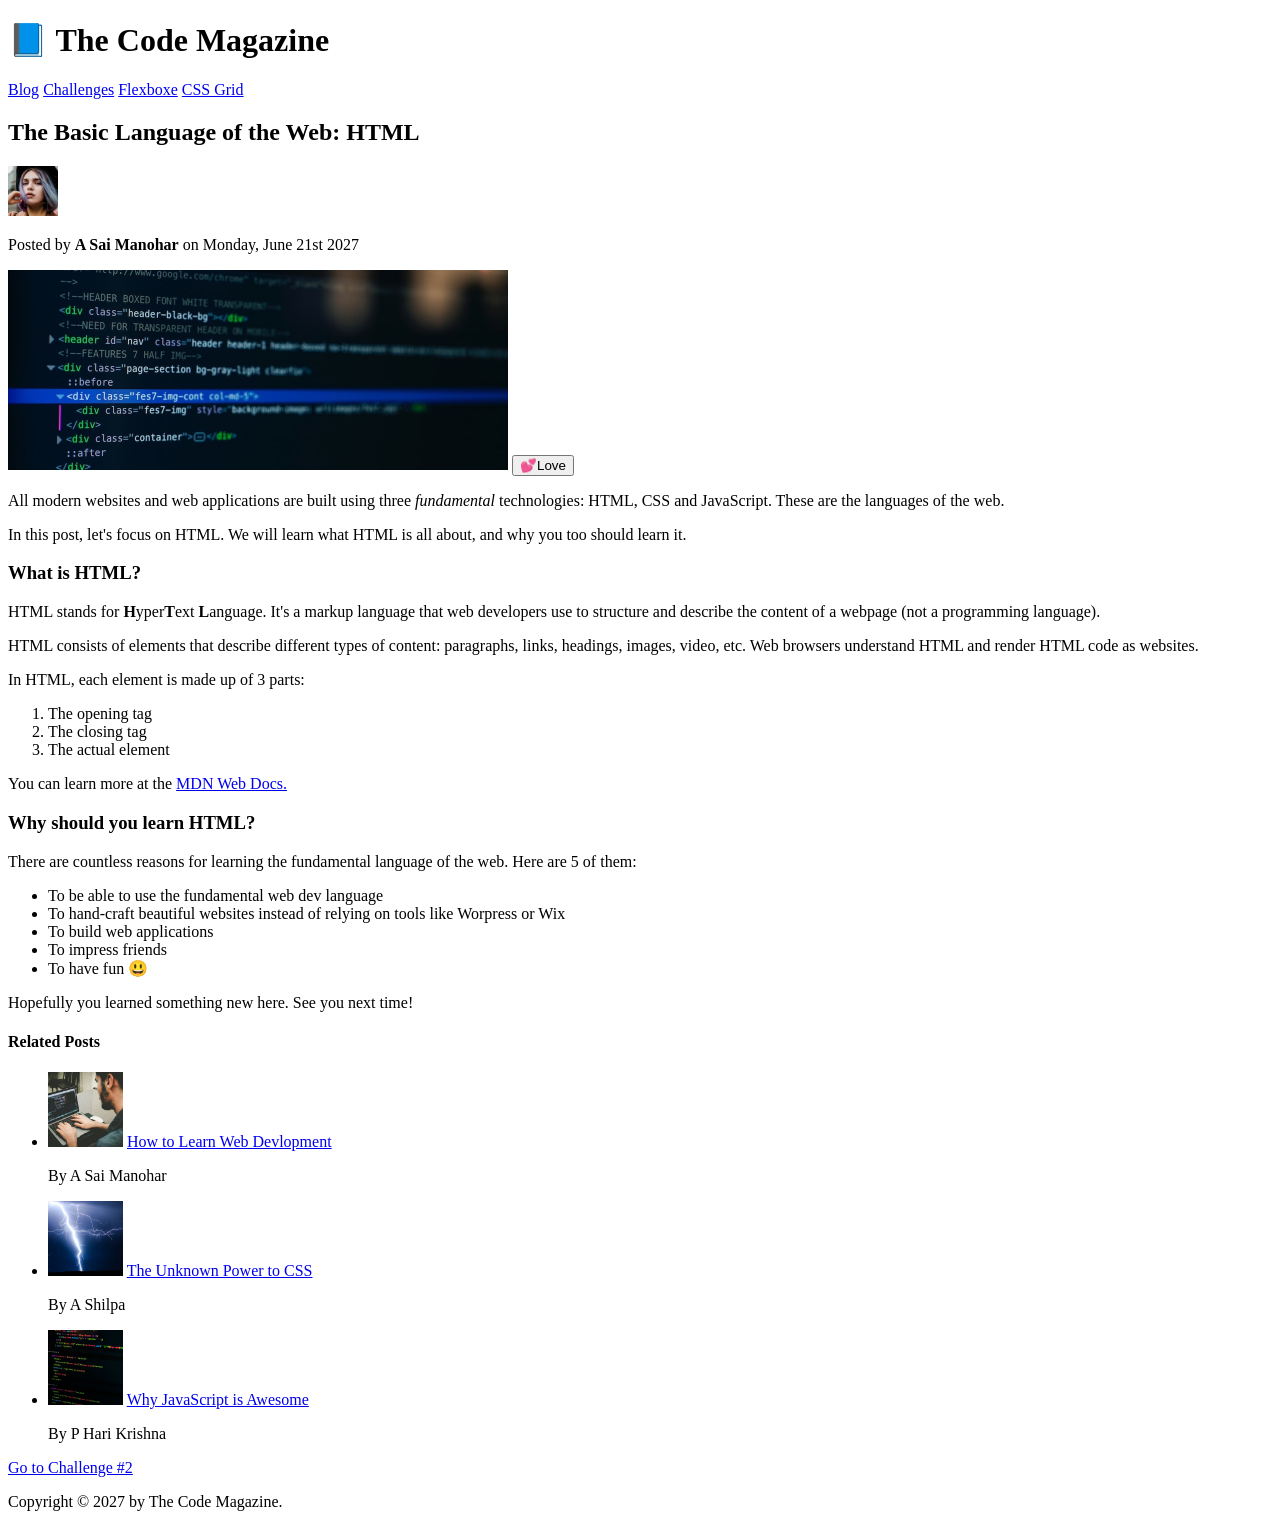
==== index.html @ 6d42a4a9 "Initial commit" ====
<!doctype html>
<html lang="en">
  <head>
    <meta charset="UTF-8" />
    <meta name="viewport" content="width=device-width, initial-scale=1.0" />
    <title>The Basic Language of the Web: HTML</title>
    <link href="style.css" rel="stylesheet" />
  </head>
  <body>
    <!--
    <h1>The Basic Language of the Web:HTML</h1>
    <h2>The Basic Language of the Web:HTML</h2>
    <h3>The Basic Language of the Web:HTML</h3>
    <h4>The Basic Language of the Web:HTML</h4>
    <h5>The Basic Language of the Web:HTML</h5>
    <h6>The Basic Language of the Web:HTML</h6> 
    -->
    <div class="container">
      <header class="main-header">
        <h1>📘 The Code Magazine</h1>
        <nav>
          <a href="blog.html">Blog</a>
          <a href="#">Challenges</a>
          <a href="#">Flexboxe</a>
          <a href="#">CSS Grid</a>
        </nav>
      </header>

      <article>
        <header class="post-header">
          <h2>The Basic Language of the Web: HTML</h2>
          <img
            src="img/laura-jones.jpg"
            alt="A Picture of A Sai Manohar"
            width="50"
            height="50"
          />
          <p id="author">
            Posted by <strong>A Sai Manohar</strong> on Monday, June 21st 2027
          </p>
          <img
            src="img/post-img.jpg"
            alt="HTML code on a Screen"
            width="500"
            height="200"
            class="post-img"
          />
          <button>💕Love</button>
        </header>
        <p>
          All modern websites and web applications are built using three
          <em>fundamental</em>
          technologies: HTML, CSS and JavaScript. These are the languages of the
          web.
        </p>

        <p>
          In this post, let's focus on HTML. We will learn what HTML is all
          about, and why you too should learn it.
        </p>

        <h3>What is HTML?</h3>
        <p>
          HTML stands for <strong>H</strong>yper<strong>T</strong>ext
          <strong>L</strong>anguage. It's a markup language that web developers
          use to structure and describe the content of a webpage (not a
          programming language).
        </p>

        <p>
          HTML consists of elements that describe different types of content:
          paragraphs, links, headings, images, video, etc. Web browsers
          understand HTML and render HTML code as websites.
        </p>

        <p>In HTML, each element is made up of 3 parts:</p>
        <ol>
          <li class="first-li">The opening tag</li>
          <li>The closing tag</li>
          <li>The actual element</li>
        </ol>
        <p>
          You can learn more at the
          <a
            href="https://developer.mozilla.org/en-US/docs/Web/HTML"
            target="_blank"
            >MDN Web Docs.</a
          >
        </p>

        <h3>Why should you learn HTML?</h3>
        <p>
          There are countless reasons for learning the fundamental language of
          the web. Here are 5 of them:
        </p>

        <ul>
          <li class="first-li">
            To be able to use the fundamental web dev language
          </li>
          <li>
            To hand-craft beautiful websites instead of relying on tools like
            Worpress or Wix
          </li>
          <li>To build web applications</li>
          <li>To impress friends</li>
          <li>To have fun 😃</li>
        </ul>
        <p>Hopefully you learned something new here. See you next time!</p>
      </article>
      <aside>
        <h4>Related Posts</h4>
        <ul class="related">
          <li>
            <img
              src="img/related-1.jpg"
              alt="How to Learn Web Development"
              width="75"
              height="75"
            />
            <a
              href="https://developer.mozilla.org/en-US/docs/Learn_web_development"
              target="_blank"
              >How to Learn Web Devlopment</a
            >
            <p class="related-author">By A Sai Manohar</p>
          </li>
          <li>
            <img
              src="img/related-2.jpg"
              alt="The Unknown Power to CSS"
              width="75"
              height="75"
            />
            <a
              href="https://developer.mozilla.org/en-US/docs/Learn_web_development"
              target="_blank"
              >The Unknown Power to CSS</a
            >
            <p class="related-author">By A Shilpa</p>
          </li>
          <li>
            <img
              src="img/related-3.jpg"
              alt="Why JavaScript is Awesome"
              width="75"
              height="75"
            />
            <a
              href="https://developer.mozilla.org/en-US/docs/Learn_web_development"
              target="_blank"
              >Why JavaScript is Awesome</a
            >
            <p class="related-author">By P Hari Krishna</p>
          </li>
        </ul>
      </aside>
      <div>
        <a href="challenge2/index.html">Go to Challenge #2</a>
      </div>
      <footer class="copyright" id="copyright">
        <p class="text">Copyright &copy; 2027 by The Code Magazine.</p>
      </footer>
    </div>
  </body>
</html>
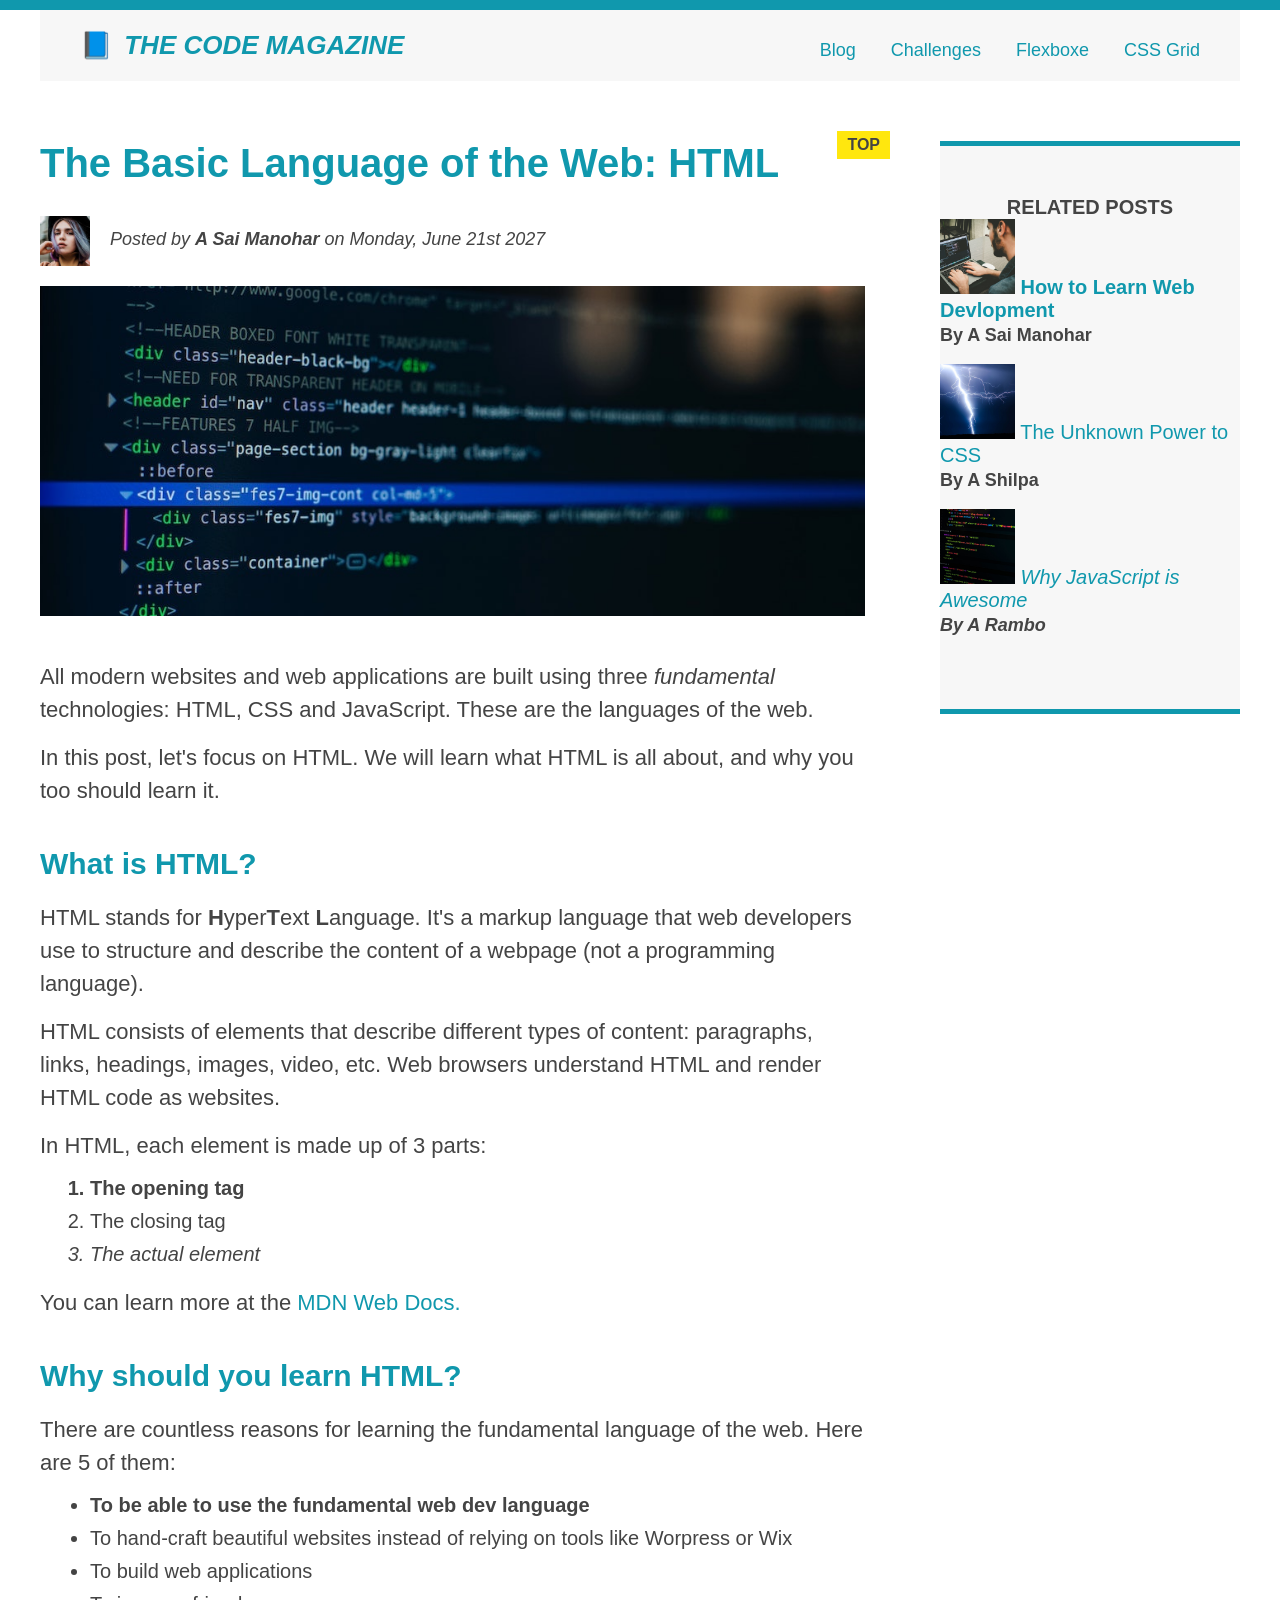
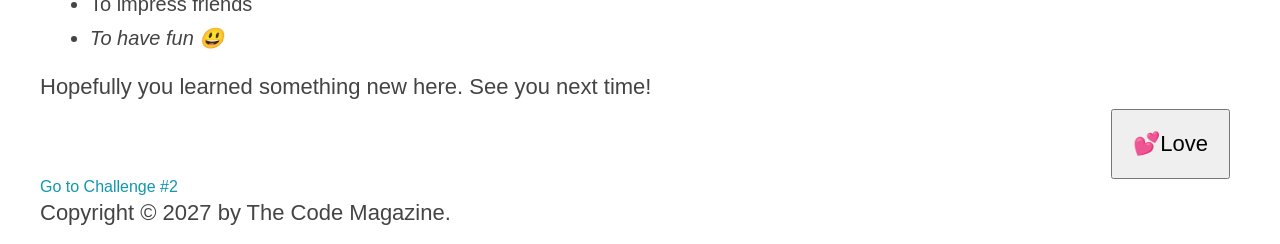
==== commit d37c00fb: "Changed css files" ====
--- a/index.html
+++ b/index.html
@@ -16,7 +16,7 @@
     <h6>The Basic Language of the Web:HTML</h6> 
     -->
     <div class="container">
-      <header class="main-header">
+      <header class="main-header clearfix">
         <h1>📘 The Code Magazine</h1>
         <nav>
           <a href="blog.html">Blog</a>
@@ -24,6 +24,7 @@
           <a href="#">Flexboxe</a>
           <a href="#">CSS Grid</a>
         </nav>
+        <!-- <div class="clear"></div> -->
       </header>
 
       <article>
@@ -34,9 +35,14 @@
             alt="A Picture of A Sai Manohar"
             width="50"
             height="50"
+            class="author-img"
           />
-          <p id="author">
+          <p id="author" class="author">
             Posted by <strong>A Sai Manohar</strong> on Monday, June 21st 2027
+            <!-- Lorem ipsum dolor, sit amet consectetur adipisicing elit. Id
+            officiis eligendi facilis obcaecati illum laboriosam possimus
+            blanditiis voluptatibus quas quaerat totam perspiciatis cumque nemo
+            culpa, perferendis asperiores, reiciendis quod et. -->
           </p>
           <img
             src="img/post-img.jpg"
@@ -151,14 +157,14 @@
               target="_blank"
               >Why JavaScript is Awesome</a
             >
-            <p class="related-author">By P Hari Krishna</p>
+            <p class="related-author">By A Rambo</p>
           </li>
         </ul>
       </aside>
-      <div>
-        <a href="challenge2/index.html">Go to Challenge #2</a>
-      </div>
       <footer class="copyright" id="copyright">
+        <div>
+          <a href="challenge2/index.html">Go to Challenge #2</a>
+        </div>
         <p class="text">Copyright &copy; 2027 by The Code Magazine.</p>
       </footer>
     </div>
--- a/style.css
+++ b/style.css
@@ -0,0 +1,313 @@
+* {
+  /* border-top: 10px solid #1098ad; */
+  margin: 0;
+  padding: 0;
+}
+
+/* PAGE SECTIONS */
+body {
+  color: #444;
+  font-family: sans-serif;
+
+  border-top: 10px solid #1098ad;
+  position: relative;
+}
+
+.container {
+  width: 1200px;
+  /* margin-left: auto;
+  margin-right: auto; */
+  margin: 0 auto;
+}
+
+.main-header {
+  background-color: #f7f7f7;
+  /* background-color: red; */
+  /* padding: 20px;
+  padding-left: 40px;
+  padding-right: 40px; */
+  padding: 20px 40px;
+  margin-bottom: 60px;
+  /* height: 80px; */
+}
+
+nav {
+  font-size: 18px;
+  /* text-align: center; */
+}
+
+article {
+  margin-bottom: 60px;
+}
+
+.post-header {
+  margin-bottom: 40px;
+  /* position: relative; */
+}
+
+aside {
+  background-color: #f7f7f7;
+  border-top: 5px solid #1098ad;
+  border-bottom: 5px solid #1098ad;
+  padding: 50px 0;
+}
+
+/* SMALLER ELEMENTS */
+h1,
+h2,
+h3 {
+  color: #1098ad;
+}
+
+h1 {
+  font-size: 26px;
+  text-transform: uppercase;
+  font-style: italic;
+}
+
+h2 {
+  font-size: 40px;
+  margin-bottom: 30px;
+}
+
+h3 {
+  font-size: 30px;
+  margin-bottom: 20px;
+  margin-top: 40px;
+}
+
+h4 {
+  font-size: 20px;
+  text-transform: uppercase;
+  text-align: center;
+}
+
+p {
+  font-size: 22px;
+  line-height: 1.5;
+  margin-bottom: 15px;
+}
+
+ul,
+ol {
+  margin-left: 50px;
+  margin-bottom: 20px;
+}
+
+li {
+  font-size: 20px;
+  margin-bottom: 10px;
+  /* display: inline; */
+}
+
+li:last-child {
+  margin-bottom: 0;
+}
+
+/* footer p {
+  font-size: 16px;
+} */
+
+/* article header p {
+  font-style: italic;
+} */
+
+#author {
+  font-style: italic;
+  font-size: 18px;
+}
+
+#copyright {
+  font-size: 16px;
+}
+
+.related-author {
+  font-size: 18px;
+  font-weight: bold;
+}
+
+/* ul {
+  list-style: none;
+} */
+
+.related {
+  list-style: none;
+  margin-left: 0;
+}
+
+body {
+  /* background-color: orangered; */
+}
+
+/* .first-li {
+  font-weight: bold;
+} */
+
+li:first-child {
+  font-weight: bold;
+}
+
+li:last-child {
+  font-style: italic;
+}
+
+li:nth-child(even) {
+  /* color: red; */
+}
+
+/* Misconception: this won't work! */
+article p:first-child {
+  color: red;
+}
+
+/* Styling links */
+a:link {
+  color: #1098ad;
+  text-decoration: none;
+}
+
+a:visited {
+  /* color: #777; */
+  color: #1098ad;
+}
+
+a:hover {
+  color: orangered;
+  font-weight: bold;
+  text-decoration: underline orangered;
+}
+
+a:active {
+  background-color: black;
+  font-style: italic;
+}
+/* LVHA */
+
+.post-img {
+  width: 100%;
+  height: auto;
+}
+
+nav a:link {
+  /* background-color: orangered;
+  margin: 20px;
+  padding: 20px;
+
+  display: block; */
+
+  margin-right: 30px;
+  margin-top: 10px;
+  display: inline-block;
+}
+
+nav a:link:last-child {
+  margin-right: 0;
+}
+
+button {
+  font-size: 22px;
+  padding: 20px;
+  cursor: pointer;
+
+  position: absolute;
+  /* top: 50px;
+  left: 50px; */
+  bottom: 50px;
+  right: 50px;
+}
+
+h1::first-letter {
+  font-style: normal;
+  margin-right: 5px;
+}
+
+h3 + p::first-line {
+  /* color: red; */
+}
+
+h2 {
+  /* background-color: orange; */
+  position: relative;
+}
+
+h2::before {
+  content: "TOP";
+  background-color: #ffe70e;
+  color: #444;
+  font-size: 16px;
+  font-weight: bold;
+  display: inline-block;
+  padding: 5px 10px;
+  position: absolute;
+  top: -10px;
+  right: -25px;
+}
+
+/* Resolving conflicts */
+/* #copyright {
+  color: red;
+}
+
+.copyright {
+  color: blue;
+}
+
+.text {
+  color: yellow;
+}
+
+footer p {
+  color: green !important;
+} */
+
+/* nav a:link,
+nav p {
+  font-size: 18px;
+} */
+
+/* FLOATS */
+.author-img {
+  float: left;
+  margin-bottom: 20px;
+}
+
+.author {
+  margin-left: 20px;
+  margin-top: 10px;
+  float: left;
+}
+
+h1 {
+  float: left;
+}
+
+nav {
+  float: right;
+}
+
+.clear {
+  clear: both;
+}
+
+.clearfix::after {
+  clear: both;
+  content: "";
+  display: block;
+}
+
+article {
+  /* background-color: green; */
+  width: 825px;
+  float: left;
+}
+
+aside {
+  /* background-color: red; */
+  width: 300px;
+  float: right;
+}
+
+footer {
+  /* background-color: yellow; */
+  clear: both;
+}
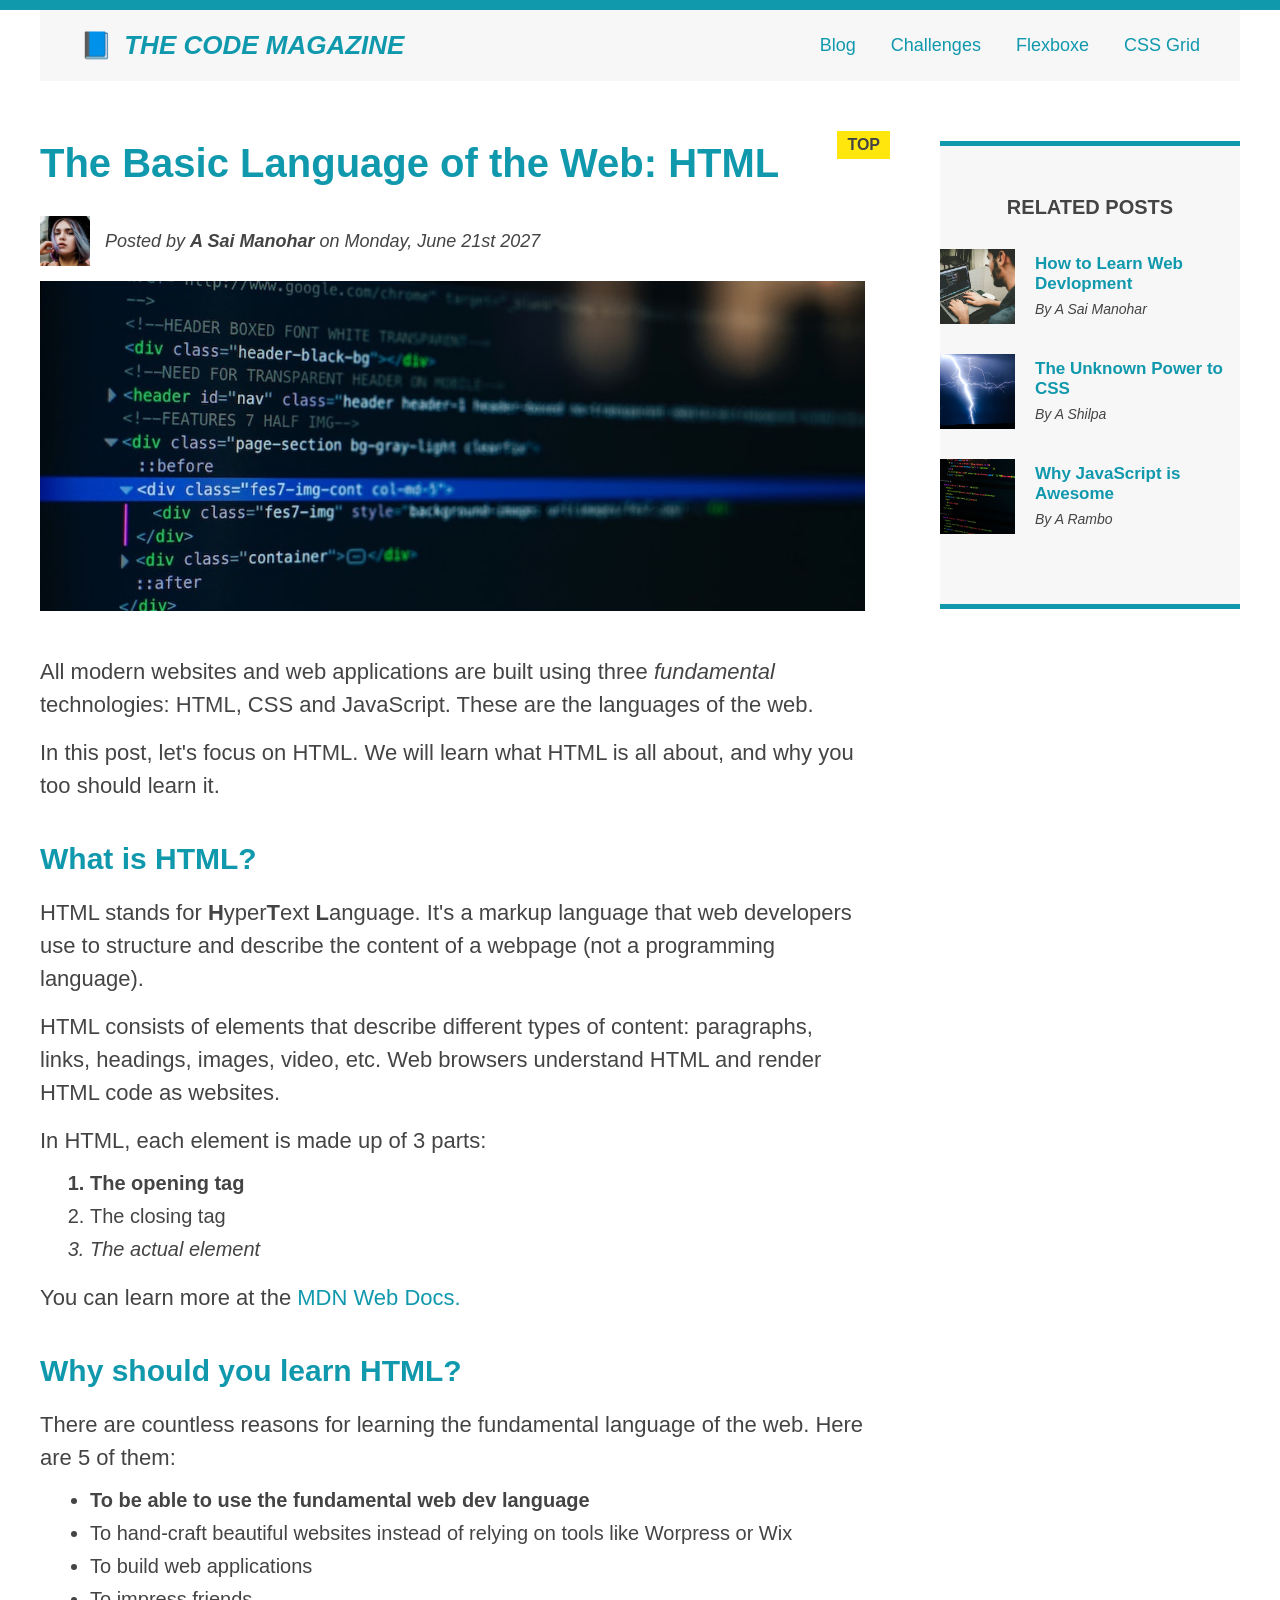
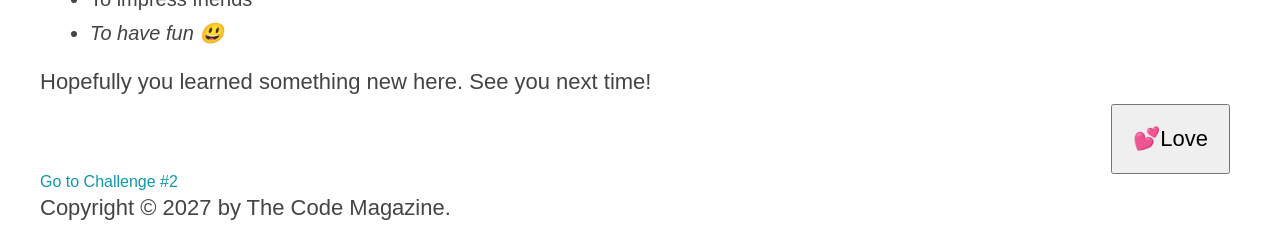
==== commit 5e0c3fb3: "Modified files with flexbox in css." ====
--- a/index.html
+++ b/index.html
@@ -21,146 +21,160 @@
         <nav>
           <a href="blog.html">Blog</a>
           <a href="#">Challenges</a>
-          <a href="#">Flexboxe</a>
-          <a href="#">CSS Grid</a>
+          <a href="flexbox.html">Flexboxe</a>
+          <a href="css-grid.html">CSS Grid</a>
         </nav>
         <!-- <div class="clear"></div> -->
       </header>
 
-      <article>
-        <header class="post-header">
-          <h2>The Basic Language of the Web: HTML</h2>
-          <img
-            src="img/laura-jones.jpg"
-            alt="A Picture of A Sai Manohar"
-            width="50"
-            height="50"
-            class="author-img"
-          />
-          <p id="author" class="author">
-            Posted by <strong>A Sai Manohar</strong> on Monday, June 21st 2027
-            <!-- Lorem ipsum dolor, sit amet consectetur adipisicing elit. Id
+      <div class="row">
+        <article>
+          <header class="post-header">
+            <h2>The Basic Language of the Web: HTML</h2>
+            <div class="author-box">
+              <img
+                src="img/laura-jones.jpg"
+                alt="A Picture of A Sai Manohar"
+                width="50"
+                height="50"
+                class="author-img"
+              />
+              <p id="author" class="author">
+                Posted by <strong>A Sai Manohar</strong> on Monday, June 21st
+                2027
+                <!-- Lorem ipsum dolor, sit amet consectetur adipisicing elit. Id
             officiis eligendi facilis obcaecati illum laboriosam possimus
             blanditiis voluptatibus quas quaerat totam perspiciatis cumque nemo
             culpa, perferendis asperiores, reiciendis quod et. -->
+              </p>
+            </div>
+            <img
+              src="img/post-img.jpg"
+              alt="HTML code on a Screen"
+              width="500"
+              height="200"
+              class="post-img"
+            />
+            <button>💕Love</button>
+          </header>
+          <p>
+            All modern websites and web applications are built using three
+            <em>fundamental</em>
+            technologies: HTML, CSS and JavaScript. These are the languages of
+            the web.
           </p>
-          <img
-            src="img/post-img.jpg"
-            alt="HTML code on a Screen"
-            width="500"
-            height="200"
-            class="post-img"
-          />
-          <button>💕Love</button>
-        </header>
-        <p>
-          All modern websites and web applications are built using three
-          <em>fundamental</em>
-          technologies: HTML, CSS and JavaScript. These are the languages of the
-          web.
-        </p>
 
-        <p>
-          In this post, let's focus on HTML. We will learn what HTML is all
-          about, and why you too should learn it.
-        </p>
+          <p>
+            In this post, let's focus on HTML. We will learn what HTML is all
+            about, and why you too should learn it.
+          </p>
 
-        <h3>What is HTML?</h3>
-        <p>
-          HTML stands for <strong>H</strong>yper<strong>T</strong>ext
-          <strong>L</strong>anguage. It's a markup language that web developers
-          use to structure and describe the content of a webpage (not a
-          programming language).
-        </p>
+          <h3>What is HTML?</h3>
+          <p>
+            HTML stands for <strong>H</strong>yper<strong>T</strong>ext
+            <strong>L</strong>anguage. It's a markup language that web
+            developers use to structure and describe the content of a webpage
+            (not a programming language).
+          </p>
 
-        <p>
-          HTML consists of elements that describe different types of content:
-          paragraphs, links, headings, images, video, etc. Web browsers
-          understand HTML and render HTML code as websites.
-        </p>
+          <p>
+            HTML consists of elements that describe different types of content:
+            paragraphs, links, headings, images, video, etc. Web browsers
+            understand HTML and render HTML code as websites.
+          </p>
 
-        <p>In HTML, each element is made up of 3 parts:</p>
-        <ol>
-          <li class="first-li">The opening tag</li>
-          <li>The closing tag</li>
-          <li>The actual element</li>
-        </ol>
-        <p>
-          You can learn more at the
-          <a
-            href="https://developer.mozilla.org/en-US/docs/Web/HTML"
-            target="_blank"
-            >MDN Web Docs.</a
-          >
-        </p>
+          <p>In HTML, each element is made up of 3 parts:</p>
+          <ol>
+            <li class="first-li">The opening tag</li>
+            <li>The closing tag</li>
+            <li>The actual element</li>
+          </ol>
+          <p>
+            You can learn more at the
+            <a
+              href="https://developer.mozilla.org/en-US/docs/Web/HTML"
+              target="_blank"
+              >MDN Web Docs.</a
+            >
+          </p>
 
-        <h3>Why should you learn HTML?</h3>
-        <p>
-          There are countless reasons for learning the fundamental language of
-          the web. Here are 5 of them:
-        </p>
+          <h3>Why should you learn HTML?</h3>
+          <p>
+            There are countless reasons for learning the fundamental language of
+            the web. Here are 5 of them:
+          </p>
 
-        <ul>
-          <li class="first-li">
-            To be able to use the fundamental web dev language
-          </li>
-          <li>
-            To hand-craft beautiful websites instead of relying on tools like
-            Worpress or Wix
-          </li>
-          <li>To build web applications</li>
-          <li>To impress friends</li>
-          <li>To have fun 😃</li>
-        </ul>
-        <p>Hopefully you learned something new here. See you next time!</p>
-      </article>
-      <aside>
-        <h4>Related Posts</h4>
-        <ul class="related">
-          <li>
-            <img
-              src="img/related-1.jpg"
-              alt="How to Learn Web Development"
-              width="75"
-              height="75"
-            />
-            <a
-              href="https://developer.mozilla.org/en-US/docs/Learn_web_development"
-              target="_blank"
-              >How to Learn Web Devlopment</a
-            >
-            <p class="related-author">By A Sai Manohar</p>
-          </li>
-          <li>
-            <img
-              src="img/related-2.jpg"
-              alt="The Unknown Power to CSS"
-              width="75"
-              height="75"
-            />
-            <a
-              href="https://developer.mozilla.org/en-US/docs/Learn_web_development"
-              target="_blank"
-              >The Unknown Power to CSS</a
-            >
-            <p class="related-author">By A Shilpa</p>
-          </li>
-          <li>
-            <img
-              src="img/related-3.jpg"
-              alt="Why JavaScript is Awesome"
-              width="75"
-              height="75"
-            />
-            <a
-              href="https://developer.mozilla.org/en-US/docs/Learn_web_development"
-              target="_blank"
-              >Why JavaScript is Awesome</a
-            >
-            <p class="related-author">By A Rambo</p>
-          </li>
-        </ul>
-      </aside>
+          <ul>
+            <li class="first-li">
+              To be able to use the fundamental web dev language
+            </li>
+            <li>
+              To hand-craft beautiful websites instead of relying on tools like
+              Worpress or Wix
+            </li>
+            <li>To build web applications</li>
+            <li>To impress friends</li>
+            <li>To have fun 😃</li>
+          </ul>
+          <p>Hopefully you learned something new here. See you next time!</p>
+        </article>
+        <aside>
+          <h4>Related Posts</h4>
+          <ul class="related">
+            <li class="related-post">
+              <img
+                src="img/related-1.jpg"
+                alt="How to Learn Web Development"
+                width="75"
+                height="75"
+              />
+              <div>
+                <a
+                  href="https://developer.mozilla.org/en-US/docs/Learn_web_development"
+                  target="_blank"
+                  class="related-link"
+                  >How to Learn Web Devlopment</a
+                >
+                <p class="related-author">By A Sai Manohar</p>
+              </div>
+            </li>
+            <li class="related-post">
+              <img
+                src="img/related-2.jpg"
+                alt="The Unknown Power to CSS"
+                width="75"
+                height="75"
+              />
+              <div>
+                <a
+                  href="https://developer.mozilla.org/en-US/docs/Learn_web_development"
+                  target="_blank"
+                  class="related-link"
+                  >The Unknown Power to CSS</a
+                >
+                <p class="related-author">By A Shilpa</p>
+              </div>
+            </li>
+            <li class="related-post">
+              <img
+                src="img/related-3.jpg"
+                alt="Why JavaScript is Awesome"
+                width="75"
+                height="75"
+              />
+              <div>
+                <a
+                  href="https://developer.mozilla.org/en-US/docs/Learn_web_development"
+                  target="_blank"
+                  class="related-link"
+                  >Why JavaScript is Awesome</a
+                >
+                <p class="related-author">By A Rambo</p>
+              </div>
+            </li>
+          </ul>
+        </aside>
+      </div>
       <footer class="copyright" id="copyright">
         <div>
           <a href="challenge2/index.html">Go to Challenge #2</a>
--- a/style.css
+++ b/style.css
@@ -2,6 +2,7 @@
   /* border-top: 10px solid #1098ad; */
   margin: 0;
   padding: 0;
+  box-sizing: border-box;
 }
 
 /* PAGE SECTIONS */
@@ -80,6 +81,7 @@
   font-size: 20px;
   text-transform: uppercase;
   text-align: center;
+  margin-bottom: 30px;
 }
 
 p {
@@ -135,9 +137,9 @@
   margin-left: 0;
 }
 
-body {
-  /* background-color: orangered; */
-}
+/* body {
+  background-color: orangered;
+} */
 
 /* .first-li {
   font-weight: bold;
@@ -151,9 +153,9 @@
   font-style: italic;
 }
 
-li:nth-child(even) {
-  /* color: red; */
-}
+/* li:nth-child(even) {
+  color: red; 
+} */
 
 /* Misconception: this won't work! */
 article p:first-child {
@@ -196,7 +198,7 @@
   display: block; */
 
   margin-right: 30px;
-  margin-top: 10px;
+  /* margin-top: 10px; */
   display: inline-block;
 }
 
@@ -221,9 +223,9 @@
   margin-right: 5px;
 }
 
-h3 + p::first-line {
-  /* color: red; */
-}
+/* h3 + p::first-line {
+  color: red; 
+} */
 
 h2 {
   /* background-color: orange; */
@@ -266,7 +268,7 @@
 } */
 
 /* FLOATS */
-.author-img {
+/* .author-img {
   float: left;
   margin-bottom: 20px;
 }
@@ -296,18 +298,81 @@
 }
 
 article {
-  /* background-color: green; */
+  background-color: green;
   width: 825px;
   float: left;
 }
 
 aside {
-  /* background-color: red; */
+  background-color: red;
   width: 300px;
   float: right;
 }
 
 footer {
-  /* background-color: yellow; */
+  background-color: yellow; 
   clear: both;
-}
+} */
+
+/* FLEXBoxes */
+.main-header {
+  display: flex;
+  align-items: center;
+  justify-content: space-between;
+}
+
+.author-box {
+  display: flex;
+  align-items: center;
+  margin-bottom: 15px;
+}
+
+.author {
+  margin-bottom: 0;
+  margin-left: 15px;
+}
+
+.related-post {
+  display: flex;
+  align-items: center;
+  gap: 20px;
+  margin-bottom: 30px;
+}
+
+.related-link:link {
+  font-size: 17px;
+  font-weight: bold;
+  font-style: normal;
+  margin-bottom: 5px;
+  /* anchor elements are inline elements so we margin doesn't apply without adding display :block */
+  display: block;
+}
+
+.related-author {
+  margin-bottom: 0;
+  font-size: 14px;
+  font-weight: normal;
+  font-style: italic;
+}
+
+.row {
+  display: flex;
+  align-items: flex-start;
+  gap: 75px;
+  margin-bottom: 60px;
+}
+
+article {
+  /* flex: 0 0 825px; */
+  flex: 1;
+  margin-bottom: 0;
+}
+
+aside {
+  /* DEFAULTS:
+    flex-grow: 0;
+    flex-shrink: 1;
+    flex-basis: auto;
+  */
+  flex: 0 0 300px;
+}
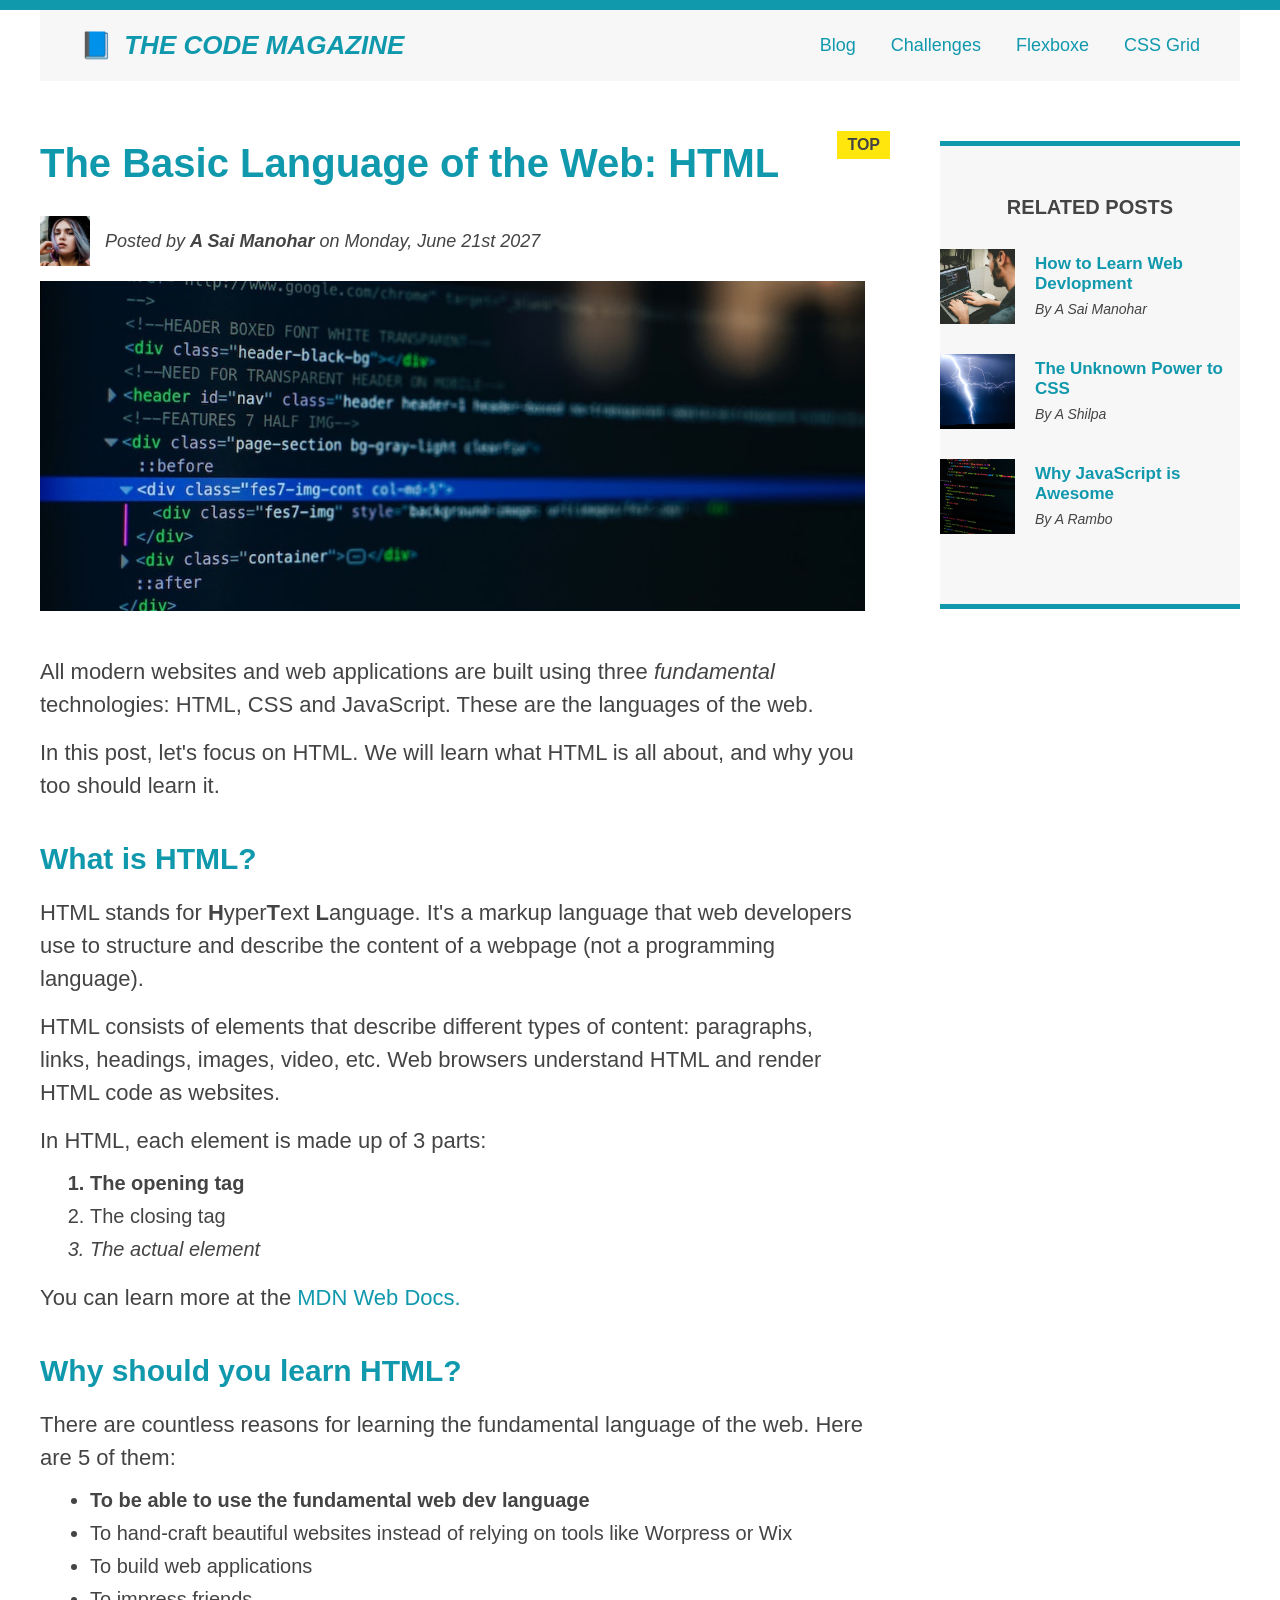
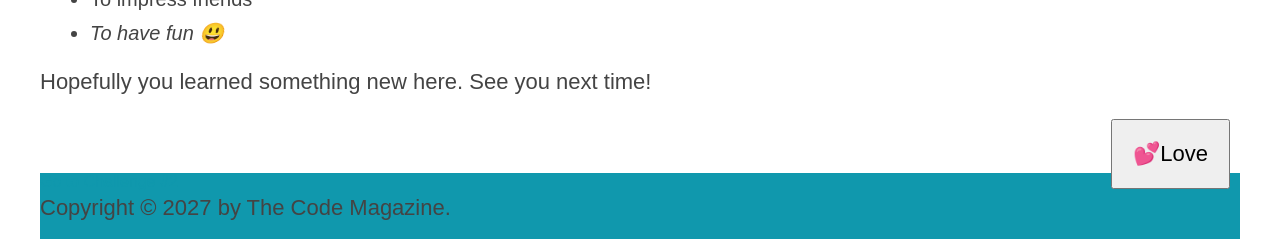
==== commit 88e14eec: "Modified files with Grid in css." ====
--- a/index.html
+++ b/index.html
@@ -27,154 +27,155 @@
         <!-- <div class="clear"></div> -->
       </header>
 
-      <div class="row">
-        <article>
-          <header class="post-header">
-            <h2>The Basic Language of the Web: HTML</h2>
-            <div class="author-box">
-              <img
-                src="img/laura-jones.jpg"
-                alt="A Picture of A Sai Manohar"
-                width="50"
-                height="50"
-                class="author-img"
-              />
-              <p id="author" class="author">
-                Posted by <strong>A Sai Manohar</strong> on Monday, June 21st
-                2027
-                <!-- Lorem ipsum dolor, sit amet consectetur adipisicing elit. Id
+      <!-- ONLY Necessary for FLEXBOXES -->
+
+      <!-- <div class="row"> -->
+      <article>
+        <header class="post-header">
+          <h2>The Basic Language of the Web: HTML</h2>
+          <div class="author-box">
+            <img
+              src="img/laura-jones.jpg"
+              alt="A Picture of A Sai Manohar"
+              width="50"
+              height="50"
+              class="author-img"
+            />
+            <p id="author" class="author">
+              Posted by <strong>A Sai Manohar</strong> on Monday, June 21st 2027
+              <!-- Lorem ipsum dolor, sit amet consectetur adipisicing elit. Id
             officiis eligendi facilis obcaecati illum laboriosam possimus
             blanditiis voluptatibus quas quaerat totam perspiciatis cumque nemo
             culpa, perferendis asperiores, reiciendis quod et. -->
-              </p>
+            </p>
+          </div>
+          <img
+            src="img/post-img.jpg"
+            alt="HTML code on a Screen"
+            width="500"
+            height="200"
+            class="post-img"
+          />
+          <button>💕Love</button>
+        </header>
+        <p>
+          All modern websites and web applications are built using three
+          <em>fundamental</em>
+          technologies: HTML, CSS and JavaScript. These are the languages of the
+          web.
+        </p>
+
+        <p>
+          In this post, let's focus on HTML. We will learn what HTML is all
+          about, and why you too should learn it.
+        </p>
+
+        <h3>What is HTML?</h3>
+        <p>
+          HTML stands for <strong>H</strong>yper<strong>T</strong>ext
+          <strong>L</strong>anguage. It's a markup language that web developers
+          use to structure and describe the content of a webpage (not a
+          programming language).
+        </p>
+
+        <p>
+          HTML consists of elements that describe different types of content:
+          paragraphs, links, headings, images, video, etc. Web browsers
+          understand HTML and render HTML code as websites.
+        </p>
+
+        <p>In HTML, each element is made up of 3 parts:</p>
+        <ol>
+          <li class="first-li">The opening tag</li>
+          <li>The closing tag</li>
+          <li>The actual element</li>
+        </ol>
+        <p>
+          You can learn more at the
+          <a
+            href="https://developer.mozilla.org/en-US/docs/Web/HTML"
+            target="_blank"
+            >MDN Web Docs.</a
+          >
+        </p>
+
+        <h3>Why should you learn HTML?</h3>
+        <p>
+          There are countless reasons for learning the fundamental language of
+          the web. Here are 5 of them:
+        </p>
+
+        <ul>
+          <li class="first-li">
+            To be able to use the fundamental web dev language
+          </li>
+          <li>
+            To hand-craft beautiful websites instead of relying on tools like
+            Worpress or Wix
+          </li>
+          <li>To build web applications</li>
+          <li>To impress friends</li>
+          <li>To have fun 😃</li>
+        </ul>
+        <p>Hopefully you learned something new here. See you next time!</p>
+      </article>
+      <aside>
+        <h4>Related Posts</h4>
+        <ul class="related">
+          <li class="related-post">
+            <img
+              src="img/related-1.jpg"
+              alt="How to Learn Web Development"
+              width="75"
+              height="75"
+            />
+            <div>
+              <a
+                href="https://developer.mozilla.org/en-US/docs/Learn_web_development"
+                target="_blank"
+                class="related-link"
+                >How to Learn Web Devlopment</a
+              >
+              <p class="related-author">By A Sai Manohar</p>
             </div>
+          </li>
+          <li class="related-post">
             <img
-              src="img/post-img.jpg"
-              alt="HTML code on a Screen"
-              width="500"
-              height="200"
-              class="post-img"
+              src="img/related-2.jpg"
+              alt="The Unknown Power to CSS"
+              width="75"
+              height="75"
             />
-            <button>💕Love</button>
-          </header>
-          <p>
-            All modern websites and web applications are built using three
-            <em>fundamental</em>
-            technologies: HTML, CSS and JavaScript. These are the languages of
-            the web.
-          </p>
-
-          <p>
-            In this post, let's focus on HTML. We will learn what HTML is all
-            about, and why you too should learn it.
-          </p>
-
-          <h3>What is HTML?</h3>
-          <p>
-            HTML stands for <strong>H</strong>yper<strong>T</strong>ext
-            <strong>L</strong>anguage. It's a markup language that web
-            developers use to structure and describe the content of a webpage
-            (not a programming language).
-          </p>
-
-          <p>
-            HTML consists of elements that describe different types of content:
-            paragraphs, links, headings, images, video, etc. Web browsers
-            understand HTML and render HTML code as websites.
-          </p>
-
-          <p>In HTML, each element is made up of 3 parts:</p>
-          <ol>
-            <li class="first-li">The opening tag</li>
-            <li>The closing tag</li>
-            <li>The actual element</li>
-          </ol>
-          <p>
-            You can learn more at the
-            <a
-              href="https://developer.mozilla.org/en-US/docs/Web/HTML"
-              target="_blank"
-              >MDN Web Docs.</a
-            >
-          </p>
-
-          <h3>Why should you learn HTML?</h3>
-          <p>
-            There are countless reasons for learning the fundamental language of
-            the web. Here are 5 of them:
-          </p>
-
-          <ul>
-            <li class="first-li">
-              To be able to use the fundamental web dev language
-            </li>
-            <li>
-              To hand-craft beautiful websites instead of relying on tools like
-              Worpress or Wix
-            </li>
-            <li>To build web applications</li>
-            <li>To impress friends</li>
-            <li>To have fun 😃</li>
-          </ul>
-          <p>Hopefully you learned something new here. See you next time!</p>
-        </article>
-        <aside>
-          <h4>Related Posts</h4>
-          <ul class="related">
-            <li class="related-post">
-              <img
-                src="img/related-1.jpg"
-                alt="How to Learn Web Development"
-                width="75"
-                height="75"
-              />
-              <div>
-                <a
-                  href="https://developer.mozilla.org/en-US/docs/Learn_web_development"
-                  target="_blank"
-                  class="related-link"
-                  >How to Learn Web Devlopment</a
-                >
-                <p class="related-author">By A Sai Manohar</p>
-              </div>
-            </li>
-            <li class="related-post">
-              <img
-                src="img/related-2.jpg"
-                alt="The Unknown Power to CSS"
-                width="75"
-                height="75"
-              />
-              <div>
-                <a
-                  href="https://developer.mozilla.org/en-US/docs/Learn_web_development"
-                  target="_blank"
-                  class="related-link"
-                  >The Unknown Power to CSS</a
-                >
-                <p class="related-author">By A Shilpa</p>
-              </div>
-            </li>
-            <li class="related-post">
-              <img
-                src="img/related-3.jpg"
-                alt="Why JavaScript is Awesome"
-                width="75"
-                height="75"
-              />
-              <div>
-                <a
-                  href="https://developer.mozilla.org/en-US/docs/Learn_web_development"
-                  target="_blank"
-                  class="related-link"
-                  >Why JavaScript is Awesome</a
-                >
-                <p class="related-author">By A Rambo</p>
-              </div>
-            </li>
-          </ul>
-        </aside>
-      </div>
+            <div>
+              <a
+                href="https://developer.mozilla.org/en-US/docs/Learn_web_development"
+                target="_blank"
+                class="related-link"
+                >The Unknown Power to CSS</a
+              >
+              <p class="related-author">By A Shilpa</p>
+            </div>
+          </li>
+          <li class="related-post">
+            <img
+              src="img/related-3.jpg"
+              alt="Why JavaScript is Awesome"
+              width="75"
+              height="75"
+            />
+            <div>
+              <a
+                href="https://developer.mozilla.org/en-US/docs/Learn_web_development"
+                target="_blank"
+                class="related-link"
+                >Why JavaScript is Awesome</a
+              >
+              <p class="related-author">By A Rambo</p>
+            </div>
+          </li>
+        </ul>
+      </aside>
+      <!-- </div> -->
       <footer class="copyright" id="copyright">
         <div>
           <a href="challenge2/index.html">Go to Challenge #2</a>
--- a/style.css
+++ b/style.css
@@ -355,7 +355,9 @@
   font-style: italic;
 }
 
-.row {
+/* FLEXBOX Layout */
+
+/* .row {
   display: flex;
   align-items: flex-start;
   gap: 75px;
@@ -363,16 +365,44 @@
 }
 
 article {
-  /* flex: 0 0 825px; */
+  flex: 0 0 825px;
   flex: 1;
   margin-bottom: 0;
 }
 
 aside {
-  /* DEFAULTS:
+  DEFAULTS:
     flex-grow: 0;
     flex-shrink: 1;
     flex-basis: auto;
-  */
+  
   flex: 0 0 300px;
-}
+} */
+
+/* CSS GRID LAYOUT */
+.container {
+  display: grid;
+  grid-template-columns: 1fr 300px;
+  column-gap: 75px;
+  row-gap: 60px;
+  /* align-items: start; */
+}
+
+.main-header {
+  /* grid-column: 1 / span 2; */
+  grid-column: 1 / -1;
+  margin-bottom: 0;
+}
+
+article {
+  margin-bottom: 0;
+}
+
+aside {
+  align-self: start;
+}
+
+footer {
+  grid-column: 1 / -1;
+  background-color: #1098ad;
+}
